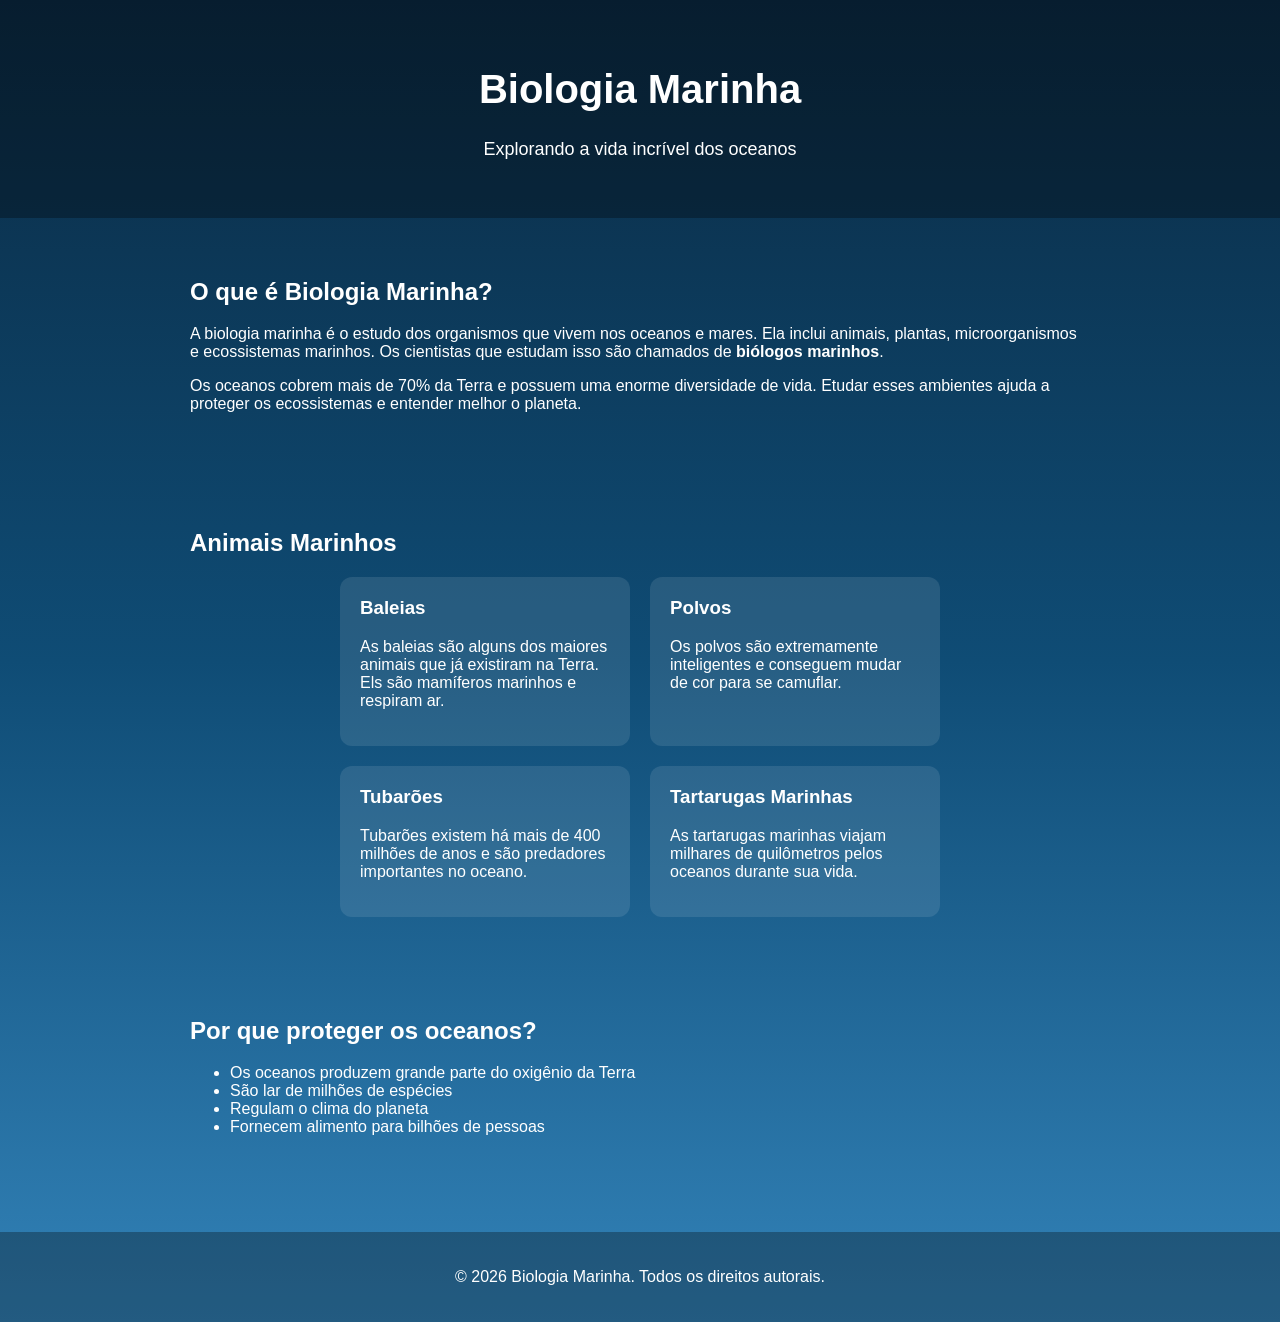
==== index.html @ 9012d182 "Add files via upload" ====
<!DOCTYPE html>
<html lang="pt-BR">
    <head>
        <meta charset="UTF-8">
        <meta name="viewport" content="width=device-width, initial-scale=1.0">
        <title>Biologia Marinha</title>
        <link rel="stylesheet" href="styles.css">

    </head>

    <body>

        <header>
            <h1>Biologia Marinha</h1>
            <p>Explorando a vida incrível dos oceanos</p>
        </header>

        <section>
            <h2>O que é Biologia Marinha?</h2>
            <p>
                A biologia marinha é o estudo dos organismos que vivem nos oceanos e mares.
                Ela inclui animais, plantas, microorganismos e ecossistemas marinhos.
                Os cientistas que estudam isso são chamados de <b>biólogos marinhos</b>.
            </p>

            <p>
                Os oceanos cobrem mais de 70% da Terra e possuem uma enorme diversidade de vida.
                Etudar esses ambientes ajuda a proteger os ecossistemas e entender melhor o planeta.
            </p>
        </section>

        <section>
            <h2>Animais Marinhos</h2>

            <div class="cards">

                <div class="card">
                <h3>Baleias</h3>
                <p>
                    As baleias são alguns dos maiores animais que já existiram na Terra.
                    Els são mamíferos marinhos e respiram ar.
                </p>
            </div>

            <div class="card">
                <h3>Polvos</h3>
                <p>
                    Os polvos são extremamente inteligentes e conseguem mudar de cor para se camuflar.
                </p>
            </div>

            <div class="card">
                <h3>Tubarões</h3>
                <p>
                    Tubarões existem há mais de 400 milhões de anos e são predadores importantes no oceano.
                </p>
            </div>

            <div class="card">
                <h3>Tartarugas Marinhas</h3>
                <p>
                    As tartarugas marinhas viajam milhares de quilômetros pelos oceanos durante sua vida.
                </p>
            </div>

            </div>
        </section>

        <section>
            <h2>Por que proteger os oceanos?</h2>
            <ul>
                <li>Os oceanos produzem grande parte do oxigênio da Terra</li>
                <li>São lar de milhões de espécies</li>
                <li>Regulam o clima do planeta</li>
                <li>Fornecem alimento para bilhões de pessoas</li>
            </ul>
        </section>

        <footer>
            <p>© 2026 Biologia Marinha. Todos os direitos autorais.</p>
        </footer>
    </body>
</html>
---- styles.css ----
body{
                margin:0;
                font-family: Arial, Helvetica, sans-serif;
                background: linear-gradient(#0a2a43,#0f4c75,#3282b8);
                color:white;
            }

            /* Cabeçalho */
            header{
                text-align:center;
                padding:40px;
                background:rgba(0,0,0,0.3);
            }

            header h1{
                font-size:40px;
            }

            header p{
                font-size:18px;
            }

            /* Seção geral */
            section{
                padding:40px;
                max-width:900px;
                margin:auto;
            }

            /* Cards */
            .cards{
                display:flex;
                flex-wrap:wrap;
                gap:20px;
                justify-content:center;
            }

            .card{
                background:rgba(255,255,255,0.1);
                padding:20px;
                border-radius:12px;
                width:250px;
                transition:0.3s;
            }

            .card:hover{
                transform:scale(1.05);
                background:rgba(255,255,255,0.2);
            }

            .card h3{
                margin-top:0;
            }

            /* Rodapé */
            footer{
                text-align:center;
                padding:20px;
                background:rgba(0,0,0,0.3);
                margin-top:40px;
            }
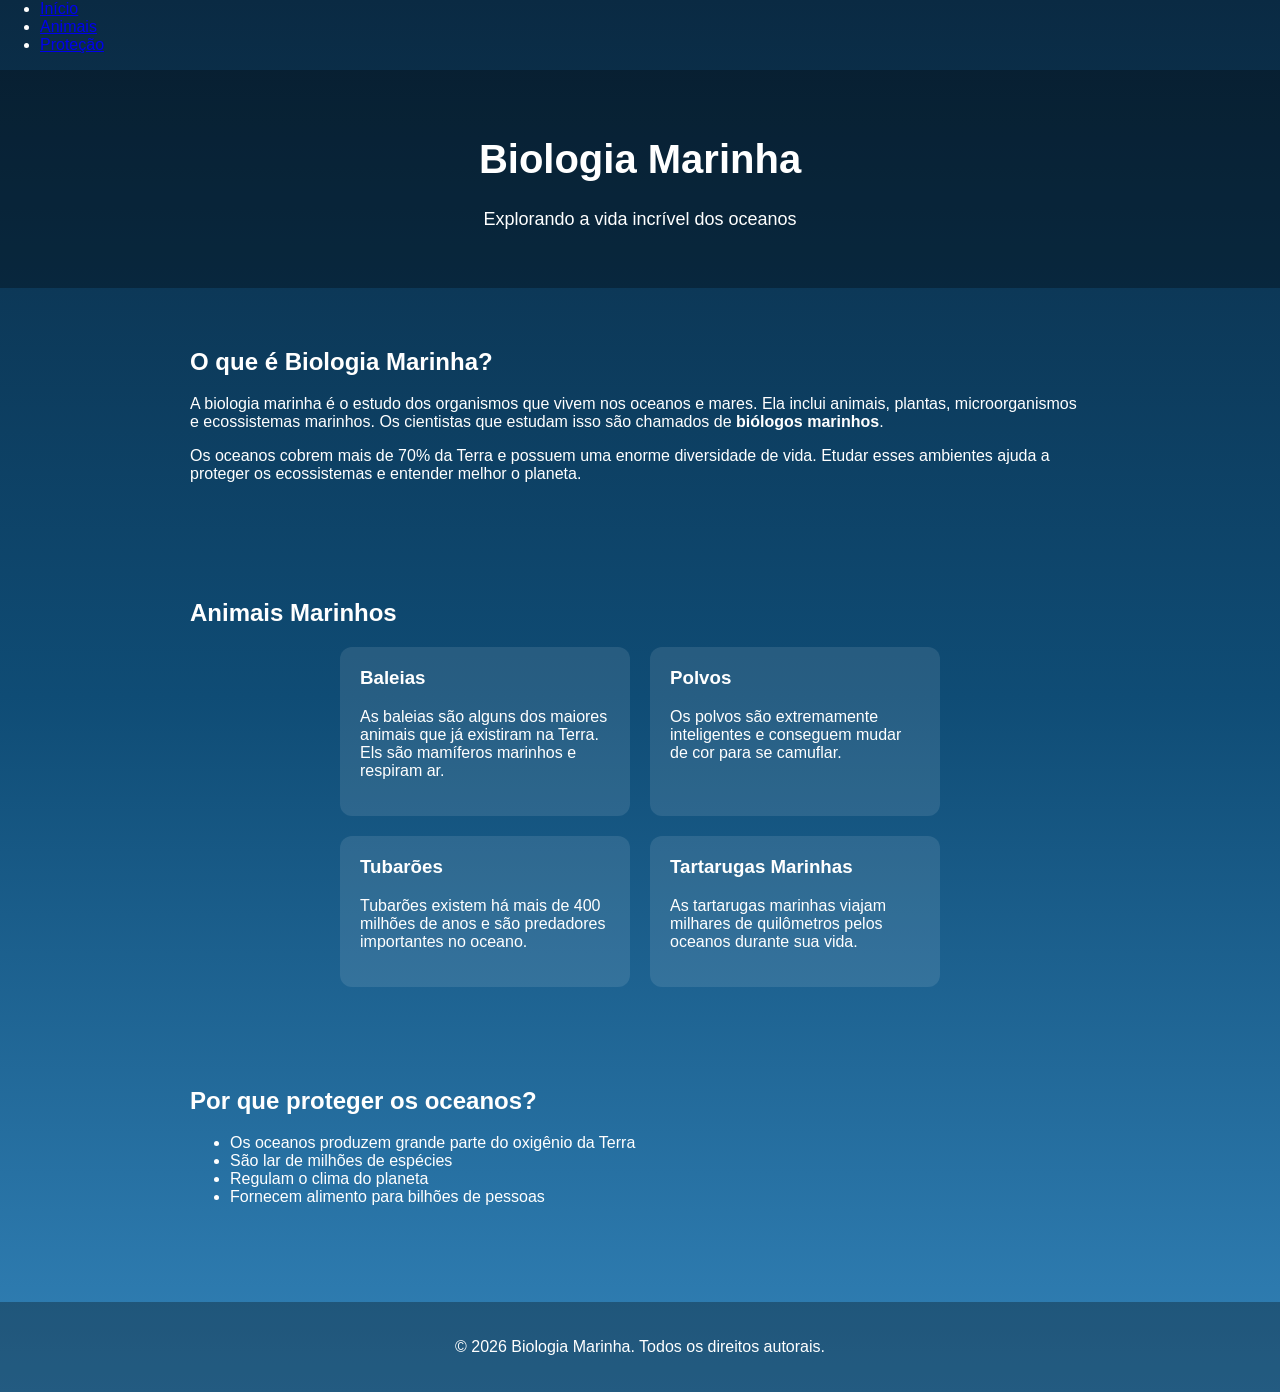
==== commit 721667a0: "index.html" ====
--- a/index.html
+++ b/index.html
@@ -1,8 +1,8 @@
-<!DOCTYPE html>
+<DOCTYPE html>
 <html lang="pt-BR">
     <head>
         <meta charset="UTF-8">
-        <meta name="viewport" content="width=device-width, initial-scale=1.0">
+        <meta name="<!viewport" content="width=device-width, initial-scale=1.0">
         <title>Biologia Marinha</title>
         <link rel="stylesheet" href="styles.css">
 
@@ -10,7 +10,15 @@
 
     <body>
 
-        <header>
+        <nav>
+            <ul>
+                <li><a href="#inicio">Início</a></li>
+                <li><a href="#animais">Animais</a></li>
+                <li><a href="#protecao">Proteção</a></li>
+            </ul>
+        </nav>
+
+        <header id="inicio">
             <h1>Biologia Marinha</h1>
             <p>Explorando a vida incrível dos oceanos</p>
         </header>
@@ -29,7 +37,7 @@
             </p>
         </section>
 
-        <section>
+        <section id="animais">
             <h2>Animais Marinhos</h2>
 
             <div class="cards">
@@ -66,18 +74,21 @@
             </div>
         </section>
 
-        <section>
+        <section id="protecao">
             <h2>Por que proteger os oceanos?</h2>
+
             <ul>
                 <li>Os oceanos produzem grande parte do oxigênio da Terra</li>
                 <li>São lar de milhões de espécies</li>
                 <li>Regulam o clima do planeta</li>
                 <li>Fornecem alimento para bilhões de pessoas</li>
             </ul>
+
         </section>
 
         <footer>
             <p>© 2026 Biologia Marinha. Todos os direitos autorais.</p>
         </footer>
     </body>
-</html>+</html>
+</html>
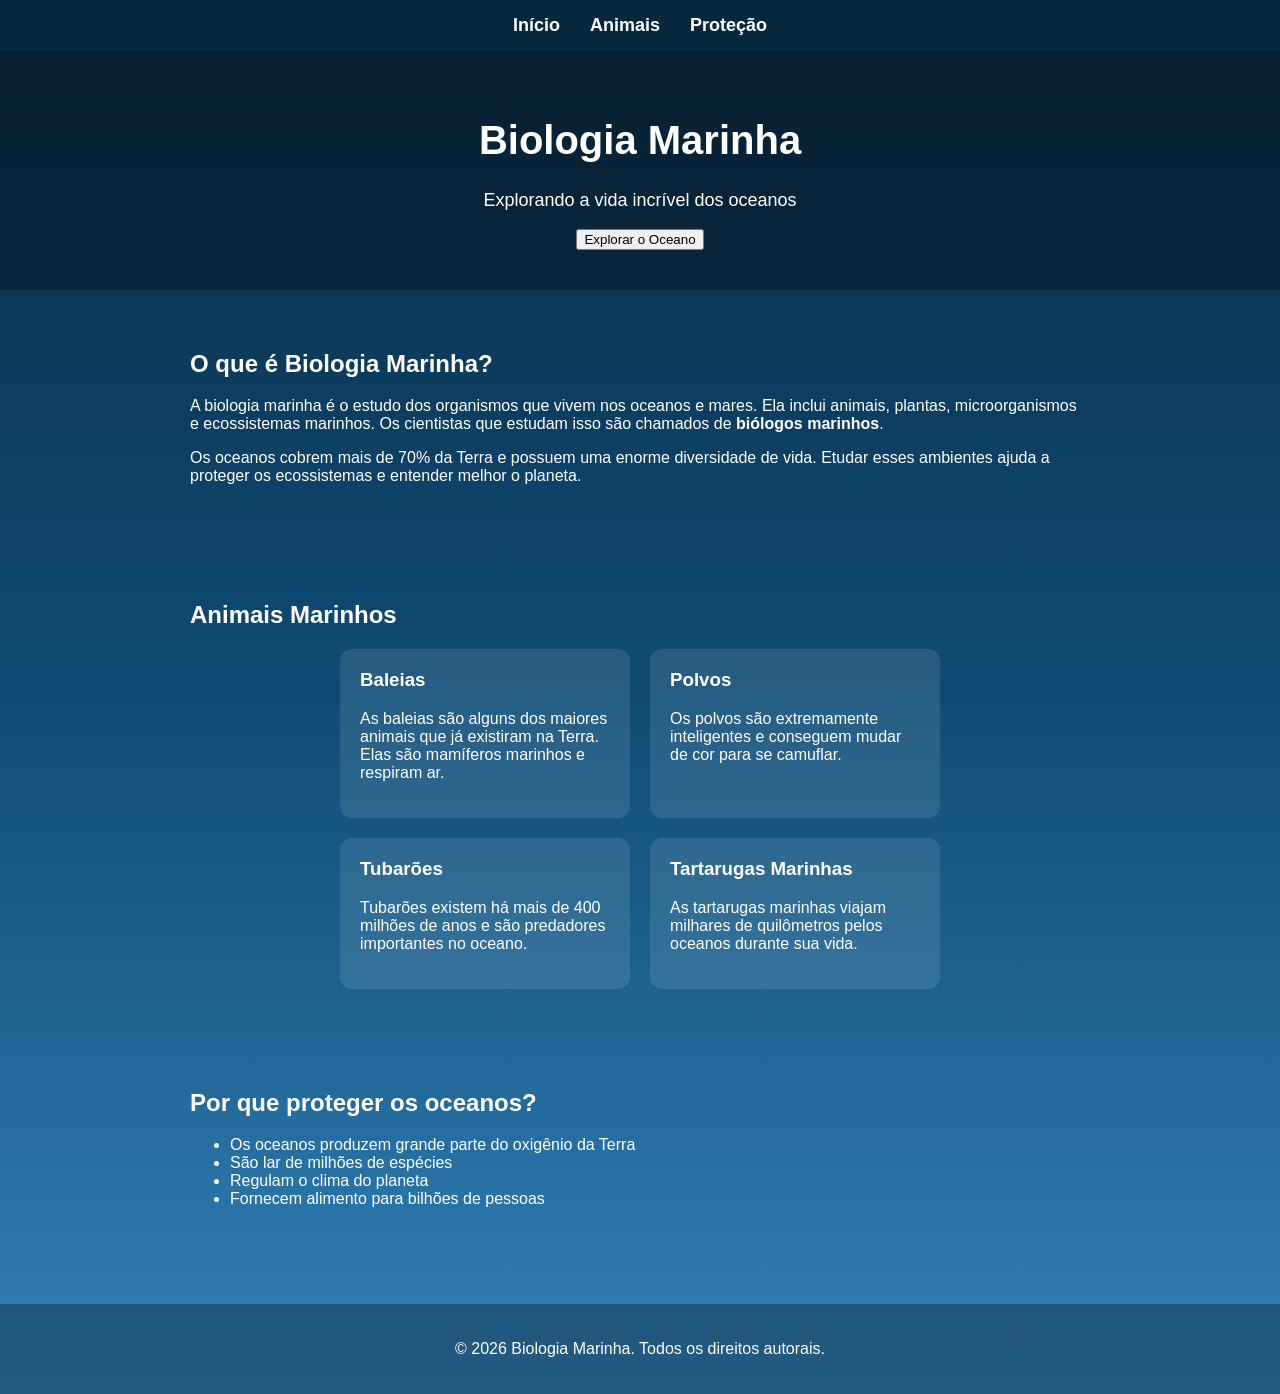
==== commit cde8c0c7: "index.html" ====
--- a/index.html
+++ b/index.html
@@ -2,7 +2,7 @@
 <html lang="pt-BR">
     <head>
         <meta charset="UTF-8">
-        <meta name="<!viewport" content="width=device-width, initial-scale=1.0">
+        <meta name="!viewport" content="width=device-width, initial-scale=1.0">
         <title>Biologia Marinha</title>
         <link rel="stylesheet" href="styles.css">
 
@@ -21,6 +21,10 @@
         <header id="inicio">
             <h1>Biologia Marinha</h1>
             <p>Explorando a vida incrível dos oceanos</p>
+
+            <!-- BOTÃO -->
+         <button class="botao-marinho" onclick="mostrarMensagem()">Explorar o Oceano</button>
+
         </header>
 
         <section>
@@ -45,8 +49,7 @@
                 <div class="card">
                 <h3>Baleias</h3>
                 <p>
-                    As baleias são alguns dos maiores animais que já existiram na Terra.
-                    Els são mamíferos marinhos e respiram ar.
+                    As baleias são alguns dos maiores animais que já existiram na Terra. Elas são mamíferos marinhos e respiram ar.
                 </p>
             </div>
 
@@ -89,6 +92,13 @@
         <footer>
             <p>© 2026 Biologia Marinha. Todos os direitos autorais.</p>
         </footer>
+
+        <!-- JAVASCRIPT -->
+         <script>
+            function mostrarMensagem(){
+                alert("Bem-vindo ao oceano! Continue explorando a biologia marinha!");
+            }
+         </script>
+         
     </body>
 </html>
-</html>
--- a/styles.css
+++ b/styles.css
@@ -3,6 +3,34 @@
                 font-family: Arial, Helvetica, sans-serif;
                 background: linear-gradient(#0a2a43,#0f4c75,#3282b8);
                 color:white;
+            }
+
+            /* NAVBAR */
+            
+            nav{
+                background: #06283d;
+                padding:15px;
+            }
+
+            nav ul{
+                list-style:none;
+                margin:0;
+                padding:0;
+                display:flex;
+                justify-content:center;
+                gap:30px;
+            }
+
+            nav a{
+                text-decoration:none;
+                color:white;
+                font-weight:bold;
+                font-size:18px;
+                transition:0.3s;
+            }
+
+            nav a:hover{
+                color:#00e5ff;
             }
 
             /* Cabeçalho */
@@ -58,4 +86,4 @@
                 padding:20px;
                 background:rgba(0,0,0,0.3);
                 margin-top:40px;
-            }+            }
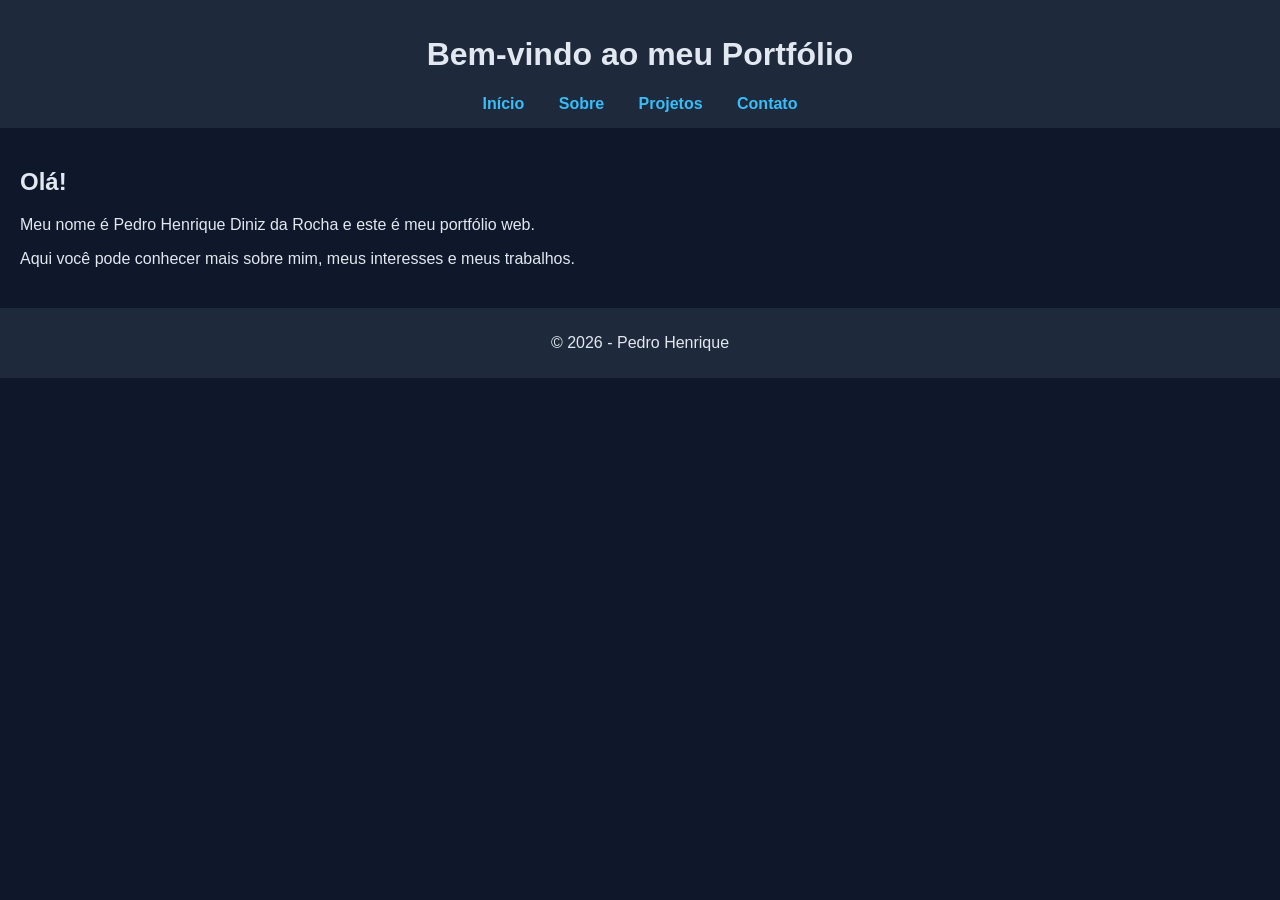
==== commit 53fefa75: "Add files via upload" ====
--- a/index.html
+++ b/index.html
@@ -1,104 +1,33 @@
-<DOCTYPE html>
-<html lang="pt-BR">
-    <head>
-        <meta charset="UTF-8">
-        <meta name="!viewport" content="width=device-width, initial-scale=1.0">
-        <title>Biologia Marinha</title>
-        <link rel="stylesheet" href="styles.css">
+<!DOCTYPE html>
+<html lang="pt-br">
+<head>
+    <meta charset="UTF-8">
+    <title>Portfólio - Pedro</title>
+    <link rel="stylesheet" href="style.css">
+</head>
+<body>
 
-    </head>
+    <header>
+        <h1>Bem-vindo ao meu Portfólio</h1>
+        <nav>
+            <a href="index.html">Início</a>
+            <a href="sobre.html">Sobre</a>
+            <a href="projetos.html">Projetos</a>
+            <a href="contato.html">Contato</a>
+        </nav>
+    </header>
 
-    <body>
+    <main>
+        <section>
+            <h2>Olá!</h2>
+            <p>Meu nome é Pedro Henrique Diniz da Rocha e este é meu portfólio web.</p>
+            <p>Aqui você pode conhecer mais sobre mim, meus interesses e meus trabalhos.</p>
+        </section>
+    </main>
 
-        <nav>
-            <ul>
-                <li><a href="#inicio">Início</a></li>
-                <li><a href="#animais">Animais</a></li>
-                <li><a href="#protecao">Proteção</a></li>
-            </ul>
-        </nav>
-
-        <header id="inicio">
-            <h1>Biologia Marinha</h1>
-            <p>Explorando a vida incrível dos oceanos</p>
-
-            <!-- BOTÃO -->
-         <button class="botao-marinho" onclick="mostrarMensagem()">Explorar o Oceano</button>
-
-        </header>
-
-        <section>
-            <h2>O que é Biologia Marinha?</h2>
-            <p>
-                A biologia marinha é o estudo dos organismos que vivem nos oceanos e mares.
-                Ela inclui animais, plantas, microorganismos e ecossistemas marinhos.
-                Os cientistas que estudam isso são chamados de <b>biólogos marinhos</b>.
-            </p>
-
-            <p>
-                Os oceanos cobrem mais de 70% da Terra e possuem uma enorme diversidade de vida.
-                Etudar esses ambientes ajuda a proteger os ecossistemas e entender melhor o planeta.
-            </p>
-        </section>
-
-        <section id="animais">
-            <h2>Animais Marinhos</h2>
-
-            <div class="cards">
-
-                <div class="card">
-                <h3>Baleias</h3>
-                <p>
-                    As baleias são alguns dos maiores animais que já existiram na Terra. Elas são mamíferos marinhos e respiram ar.
-                </p>
-            </div>
-
-            <div class="card">
-                <h3>Polvos</h3>
-                <p>
-                    Os polvos são extremamente inteligentes e conseguem mudar de cor para se camuflar.
-                </p>
-            </div>
-
-            <div class="card">
-                <h3>Tubarões</h3>
-                <p>
-                    Tubarões existem há mais de 400 milhões de anos e são predadores importantes no oceano.
-                </p>
-            </div>
-
-            <div class="card">
-                <h3>Tartarugas Marinhas</h3>
-                <p>
-                    As tartarugas marinhas viajam milhares de quilômetros pelos oceanos durante sua vida.
-                </p>
-            </div>
-
-            </div>
-        </section>
-
-        <section id="protecao">
-            <h2>Por que proteger os oceanos?</h2>
-
-            <ul>
-                <li>Os oceanos produzem grande parte do oxigênio da Terra</li>
-                <li>São lar de milhões de espécies</li>
-                <li>Regulam o clima do planeta</li>
-                <li>Fornecem alimento para bilhões de pessoas</li>
-            </ul>
-
-        </section>
-
-        <footer>
-            <p>© 2026 Biologia Marinha. Todos os direitos autorais.</p>
-        </footer>
-
-        <!-- JAVASCRIPT -->
-         <script>
-            function mostrarMensagem(){
-                alert("Bem-vindo ao oceano! Continue explorando a biologia marinha!");
-            }
-         </script>
-         
-    </body>
-</html>
+    <footer>
+        <p>© 2026 - Pedro Henrique</p>
+    </footer>
+    
+</body>
+</html>
--- a/style.css
+++ b/style.css
@@ -0,0 +1,42 @@
+body {
+    font-family: Arial, sans-serif;
+    margin: 0;
+    background-color: #0f172a;
+    color: #e2e8f0;
+}
+
+header {
+    background-color: #1e293b;
+    padding: 15px;
+    text-align: center;
+}
+
+nav a {
+    color: #38bdf8;
+    margin: 0 15px;
+    text-decoration: none;
+    font-weight: bold;
+}
+
+nav a:hover {
+    color: #facc15;
+}
+
+main {
+    padding: 20px;
+}
+
+section {
+    margin-bottom: 20px;
+}
+
+img {
+    max-width: 200px;
+    border-radius: 10px;
+}
+
+footer {
+    background-color: #1e293b;
+    text-align: center;
+    padding: 10px;
+}
